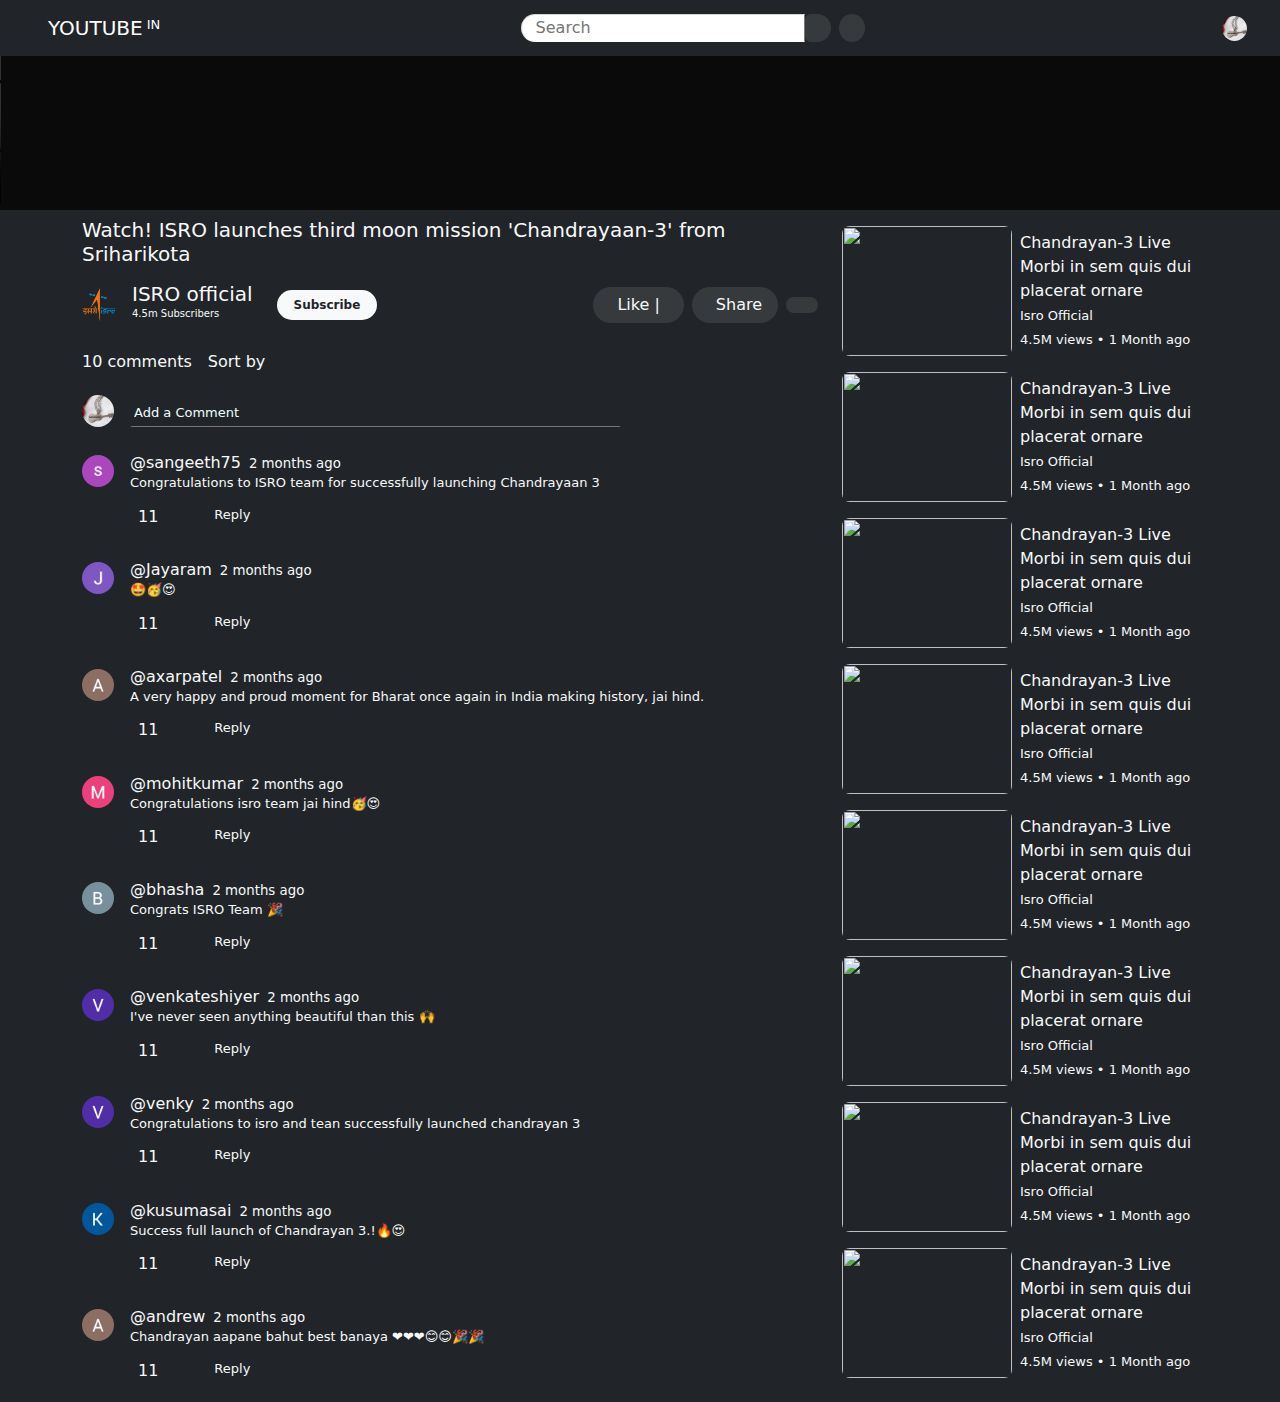
==== Isro-video.html @ ac45d62b "Add files via upload" ====
<!DOCTYPE html>
<html>
    <head>
        <title></title>
        <meta name="author" content="Laxmana Rao">
        <meta name="description" content="">
        <meta name="keywords" content="">
        <meta name="viewport" width="intial-scale-1,width=device-width">
        <meta http-equiv="refresh" content="">

        <!----------------------------- FAVICON --------------------------------->
        <link rel="icon" href=".\logo.png"  type="image/x-icon">        

        <!-------------------------External CSS ---------------------------------->
        <link rel="stylesheet" href=".\youtube_css.css" type="text/css">

        <!------------------------------- JQUERY-JS-CDN -------------------------->
        <script src="https://ajax.googleapis.com/ajax/libs/jquery/3.6.0/jquery.min.js"></script>

        <!----------------------------- Fontawesome-JS-CDN -------------------------->
        <script src="https://kit.fontawesome.com/832f4883ab.js" crossorigin="anonymous"></script>

        <!----------------------------- Typed-JS-CDN ----------------------------->
        <script src="https://cdnjs.cloudflare.com/ajax/libs/typed.js/2.0.11/typed.min.js"></script>

        <!---------------------------- Scroll Reveal-JS-CDN ------------------------->
        <script src="https://unpkg.com/scrollreveal"></script>

        <!--------------------------- BOOTSTRAP-Css-CDN --------------------------->
        <link href="https://cdn.jsdelivr.net/npm/bootstrap@5.1.3/dist/css/bootstrap.min.css" rel="stylesheet">

        <!-- --------------------- BOOTSTRAP-JavaScript-CDN ---------------------------->
        <script src="https://cdn.jsdelivr.net/npm/bootstrap@5.1.3/dist/js/bootstrap.bundle.min.js"></script>

        <!------------------------ BOOTSTRAP-JQuery-CDN -------------------------->
        <script src="https://code.jquery.com/jquery-3.4.1.slim.min.js" integrity="sha384-J6qa4849blE2+poT4WnyKhv5vZF5SrPo0iEjwBvKU7imGFAV0wwj1yYfoRSJoZ+n" crossorigin="anonymous"></script>

    </head>
<body>
    <!---------- Header Section-------------->
    <!---------- Header Section-------------->
    <nav class="navbar navbar-expand-md navbar-light bg-dark fixed-top">
        <div class="container-fluid d-flex justify-content-between ">
            <div class="navbar-brand">
                <a href="#" class="text-white h5 mx-3" data-bs-toggle="offcanvas" id="threebars" data-bs-target="#offcanvas-as-nav"><i class="fa-solid fa-bars"></i></a>
                <a href=".\index.html" class="text-white text-decoration-none h5"><i class="fa-brands fa-youtube text-danger pe-1"></i>YOUTUBE<sup class="h6 ps-1" style="font-size:small;font-weight: 400;">IN</sup></a>
            </div>
            <div class="ms-auto">
                <form class="d-flex">
                    <input type="search" class="col-12 searchinp" id="searchinp" name="searchinp" placeholder="Search">
                    <a href="#" class="btn searchicon" id="searchsubmit"><i class="fa-solid fa-magnifying-glass text-light"></i></a>
                    <button class="btn rounded-circle ms-2" data-bs-toggle="modal" data-bs-target="#assistantmodal" id="assistant"><i class="fa-solid fa-microphone text-light"></i></button>
                </form>
            </div>
            <div class="ms-auto" id="loginprofile">
                <div class="d-flex me-2">
                    <a href="#" class="btn rounded-circle videocall"><i class="fa-solid fa-video text-light"></i></a>
                    <a href="#" class="btn rounded-circle notify"><i class="fa-regular fa-bell text-light"></i></a>
                    <div class="dropstart">
                        <a href="#" class="btn dropdown-toggle" data-bs-toggle="dropdown"><img src=".\user_profile.jpg" alt="user profile" style="height: 25px;width: 25px;" class="rounded-circle"></a>
                      <ul class="dropdown-menu rounded rounded-5 px-3 bg-dark">
                        <li><a class="text-white" href="#">
                            <div class="d-flex align-items-center">
                                <div class="">
                                    <img src=".\user_profile.jpg" alt="user profile" style="height: 30px;width: 30px;" class="rounded-circle">
                                </div>
                                <div class="ms-3">
                                    <h6>Laxmana Rao Arasavilli</h6>
                                    <h6>@laxmanarao_lendi408</h6>
                                    <a href="#" class=""><h6>Manage your Google Account</h6></a>
                                </div>
                            </div>
                        </a></li>
                        <li><a class="dropdown-item text-white" href="#"><i class="me-3 fa-solid fa-user"></i>Your channel</a></li>
                        <li><a class="dropdown-item text-white" href="#"><i class="me-3 fa-brands fa-youtube"></i>Youtube studio</a></li>
                        <li><a class="dropdown-item text-white" href="#"><i class="me-3 fa-solid fa-repeat"></i>Switch account</a></li>
                        <li><a class="dropdown-item text-white" href="#"><i class="me-3 fa-solid fa-arrow-right-from-bracket"></i>Sign out</a></li>
                        <hr class="dropdown-divider text-white">
                        <li><a class="dropdown-item text-white" href="#"><i class="me-3 fa-solid fa-sack-dollar"></i>Purchases and memberships</a></li>
                        <li><a class="dropdown-item text-white" href="#"><i class="me-3 fa-solid fa-database"></i>Your data in youtube</a></li>
                        <hr class="dropdown-divider text-white">
                        <li><a class="dropdown-item text-white" href="#"><i class="me-3 fa-solid fa-moon"></i>Appearance: Device theme</a></li>
                        <li><a class="dropdown-item text-white" href="#"><i class="me-3 fa-solid fa-language"></i>Language: English</a></li>
                        <li><a class="dropdown-item text-white" href="#"><i class="me-3 fa-solid fa-shield-halved"></i>Restricted Mode:Off</a></li>
                        <li><a class="dropdown-item text-white" href="#"><i class="me-3 fa-solid fa-globe"></i>Loaction: India</a></li>
                        <li><a class="dropdown-item text-white" href="#"><i class="me-3 fa-regular fa-keyboard"></i>Keyboard shortcuts</a></li>
                        <hr class="dropdown-divider text-white">
                        <li><a class="dropdown-item text-white" href="#"><i class="me-3 fa-solid fa-gear"></i>Settings</a></li>
                        <hr class="dropdown-divider text-white">
                        <li><a class="dropdown-item text-white" href="#"><i class="me-3 fa-solid fa-question"></i>Help</a></li>
                        <li><a class="dropdown-item text-white" href="#"><i class="me-3 fa-solid fa-comment-dots"></i>Send feedback</a></li>
                      </ul>
                    </div>

                </div>
            </div>
        </div>
    </nav>
    <!-- Modal for search with your voice -->
    <div class="modal fade" id="assistantmodal">
        <div class="modal-dialog  modal-dialog-scrollable">
            <div class="modal-content bg-dark">
                <div class="modal-header">
                    <button type="button" class="bg-light btn-close" data-bs-dismiss="modal" aria-label="Close"></button>
                </div>
                <div class="modal-body text-light my-4">
                    <h4 class="pb-2">Search with your voice</h4>
                    To search by voice, go to your browser settings and allow access to microphone<br>
                </div>
                <div class="d-flex justify-content-center my-4">
                    <button class="btn bg-info rounded-circle"><i class="fa-solid fa-microphone text-light"></i></button>
                </div>
                <div class="modal-footer">
                    <button type="button" class="btn btn-secondary" data-bs-dismiss="modal">Close</button>
                </div>
            </div>
        </div>
    </div>
    <!----------End Header Section-------------->
    <!----------End Header Section-------------->

    <!-------------- Vertical navigation bar-------------->
    <!-------------- Vertical navigation bar-------------->
    <!-------------- OFFCANVAS SIDE NAVBAR --------------->
    <!-------------- OFFCANVAS SIDE NAVBAR --------------->
    <div class="offcanvas offcanvas-start bg-dark" data-bs-scroll="true" id="offcanvas-as-nav">
        <div class="offcanvas-header d-flex">
            <a href="#" class="text-white me-3 h5" data-bs-dismiss="offcanvas" id="offthreebars"><i class="fa-solid fa-bars"></i></a>
            <a href="#" class="text-white text-decoration-none me-auto h5"><i class="fa-brands fa-youtube text-danger pe-1"></i>YOUTUBE<sup class="h6 ps-1" style="font-size:small;font-weight: 400;">IN</sup></a>
        </div>
        <div class="offcanvas-body">
            <div class="offnavincrease" id="offparentsidenav">
                <div class="offnavincrease flex-column" id="offside-navbar">
                    <ul class="nav d-flex flex-column" id="offnav-items">
                        <li class="nav-item me-2 mt-2" style="background-color: rgba(141, 135, 135, 0.217);border-radius: 6px;" title="Home"><a href="#" class="nav-link text-white" id="nav"><i class="me-3 fa-solid fa-house"></i><span>Home</span></a></li>
                        <li class="nav-item me-2" title="Shorts"><a href="#" class="nav-link text-white"><i class="me-3 fa-solid fa-film"></i><span>Shorts</span></a></li>
                        <li class="nav-item me-2" title="Subscription"><a href="#" class="nav-link text-white"><i class="me-3 fa-solid fa-photo-film"></i><span>Subscription</span></a></li>
                        <hr class="text-white">
                        <li class="nav-item me-2" title="Library"><a href="#" class="nav-link text-white"><i class="me-3 fa-solid fa-book"></i><span>Library</span></a></li>
                        <li class="nav-item me-2" title="History"><a href="#" class="nav-link text-white"><i class="me-3 fa-solid fa-clock-rotate-left"></i><span>History</span></a></li>
                        <li class="nav-item me-2" title="Your videos"><a href="#" class="nav-link text-white"><i class="me-3 fa-brands fa-square-youtube"></i><span>Your videos</span></a></li>
                        <li class="nav-item me-2" title="Watch later"><a href="#" class="nav-link text-white"><i class="me-3 fa-regular fa-clock"></i><span>Watch later</span></a></li>
                        <li class="nav-item me-2" title="Liked videos"><a href="#" class="nav-link text-white"><i class="me-3 fa-regular fa-thumbs-up"></i><span>Liked videos</span></a></li>
                        <li class="nav-item me-2" title="Sounds from shorts"><a href="#" class="nav-link text-white"><i class="me-3 fa-solid fa-list-check"></i><span>Sounds from shorts</span></a></li>
                        <hr class="text-white">
                        <li class="nav-item me-2" title="Trending"><a href="#" class="nav-link text-white"><i class="me-3 fa-solid fa-fire"></i><span>Trending</span></a></li>
                        <li class="nav-item me-2" title="Shopping"><a href="#" class="nav-link text-white"><i class="me-3 fa-solid fa-bag-shopping"></i><span>Shopping</span></a></li>
                        <li class="nav-item me-2" title="Music"><a href="#" class="nav-link text-white"><i class="me-3 fa-solid fa-music"></i><span>Music</span></a></li>
                        <li class="nav-item me-2" title="Movies"><a href="#" class="nav-link text-white"><i class="me-3 fa-solid fa-clapperboard"></i><span>Movies</span></a></li>
                        <li class="nav-item me-2" title="Live"><a href="#" class="nav-link text-white"><i class="me-3 fa-solid fa-location-dot"></i><span>Live</span></a></li>
                        <li class="nav-item me-2" title="Gaming"><a href="#" class="nav-link text-white"><i class="me-3 fa-solid fa-gamepad"></i><span>Gaming</span></a></li>
                        <li class="nav-item me-2" title="News"><a href="#" class="nav-link text-white"><i class="me-3 fa-regular fa-newspaper"></i><span>News</span></a></li>
                        <li class="nav-item me-2" title="Sports"><a href="#" class="nav-link text-white"><i class="me-3 fa-solid fa-trophy"></i><span>Sports</span></a></li>
                        <li class="nav-item me-2" title="Learning"><a href="#" class="nav-link text-white"><i class="me-3 fa-regular fa-lightbulb"></i><span>Learning</span></a></li>
                        <li class="nav-item me-2" title="Fashion and Beauty"><a href="#" class="nav-link text-white"><i class="me-3 fa-solid fa-flask"></i><span>Fashion & Beauty</span></a></li>
                        <hr class="text-white">
                        <li class="nav-item me-2" title="Youtube premium"><a href="#" class="nav-link text-white"><i class="me-3 fa-brands fa-youtube text-danger"></i><span>Youtube premium</span></a></li>
                        <li class="nav-item me-2" title="Youtube studio"><a href="#" class="nav-link text-white"><i class="me-3 fa-solid fa-music text-danger"></i><span>Youtube studio</span></a></li>
                        <li class="nav-item me-2" title="Youtube Music"><a href="#" class="nav-link text-white"><i class="me-3 fa-regular fa-circle-play text-danger"></i><span>Youtube Music</span></a></li>
                        <li class="nav-item me-2" title="Youtube Kids"><a href="#" class="nav-link text-white"><i class="me-3 fa-brands fa-square-youtube text-danger"></i><span>Youtube Kids</span></a></li>
                        <hr class="text-white">
                        <li class="nav-item me-2" title="Settings"><a href="#" class="nav-link text-white"><i class="me-3 fa-solid fa-gear"></i><span>Settings</span></a></li>
                        <li class="nav-item me-2" title="Report History"><a href="#" class="nav-link text-white"><i class="me-3 fa-regular fa-flag"></i><span>Report history</span></a></li>
                        <li class="nav-item me-2" title="Help"><a href="#" class="nav-link text-white"><i class="me-3 fa-solid fa-question"></i><span>Help</span></a></li>
                        <li class="nav-item me-2" title="Send feedback"><a href="#" class="nav-link text-white"><i class="me-3 fa-solid fa-comment-dots"></i><span>send feedback</span></a></li>
                    </ul>
                </div>
            </div>
        </div>
    </div>
    <!--------------End Vertical navigation bar-------------->
    <!--------------End Vertical navigation bar-------------->

    <section class="" style="margin-top: 53px;">
        <div class="container-fluid mt-5">
            <div class="d-flex justify-content-center align-items-center mt-5">
                <div>
                    <video controls id="videosrc" autoplay>
                        <source src=".\ISRO-Chandrayaan-3.mp4" type="video/mp4">
                    </video>
                </div>
            </div>
        </div>
    </section>
    <div class="container-fluid bg-dark">
        <div class="container">
            <div class="row">
                <!--------- Comment section ---------->
                <!--------- Comment section ---------->
                <div class="col-xl-8 col-lg-6">
                    <h5 class="text-light pt-2">Watch! ISRO launches third moon mission 'Chandrayaan-3' from Sriharikota</h5>

                    <div class="d-flex align-items-center flex-wrap mt-3">
                        <div class="d-flex align-items-center">
                            <div class="" title="Profile">
                                <img src=".\isro-logo.png" alt="user profile" style="height: 34px;width: 34px;cursor: pointer;" class="rounded-circle">
                            </div>
                            <div class="ms-3">
                                <a href="#" class="text-light text-decoration-none h5" title="Mumbai Indians">ISRO official</a>
                                <h6 class="text-light" style="font-size: x-small;">4.5m Subscribers</h6>
                            </div>
                        </div>
                        <div class="ms-4">
                            <button type="button" class="btn bg-light badge rounded-pill py-2 px-3"><a href="#" class="text-dark text-decoration-none">Subscribe</a></button>
                        </div>
                        <div class="d-flex rounded rounded-pill ms-auto px-3 pt-2 ms-5" id="like-dislike-bg">
                            <a href="#" class="text-decoration-none pe-2" title="I like this"><h6 class=" text-light"><i class="fa-regular fa-thumbs-up pe-2"></i>Like |</h6></a>
                            <a href="#" class="text-decoration-none" title="I dislike this"><h6 class=" text-light"><i class="fa-regular fa-thumbs-down"></i></h6></a>
                        </div>
                        <div class="ms-2 rounded rounded-pill px-3 pt-2" id="share-bg" title="Share">
                            <a href="#" class="text-decoration-none"><h6 class=" text-light"><i class="fa-regular fa-share-from-square me-2"></i>Share</h6></a>
                        </div>
                        <div class="ms-2 rounded rounded-pill px-3 pt-2" id="ellipsis-bg">
                            <a href="#" class="text-decoration-none"><h6 class=" text-light"><i class="fa-solid fa-ellipsis"></i></h6></a>
                        </div>
                    </div>

                    <!----------------- comments ---------------------->
                    <!----------------- comments ---------------------->
                    <div class="d-flex mt-4">
                        <h5 class="text-light" style="font-size: medium;">10 comments</h5>
                        <h5 class="text-light ms-3" style="font-size: medium;cursor: pointer;"><i class="fa-solid fa-arrow-down-wide-short"></i>Sort by</h5>
                    </div>
                    <div class="d-flex mt-3">
                        <img src=".\user_profile.jpg" alt="user profile" style="height: 32px;width: 32px;" class="rounded-circle me-3">
                        <input type="text" class="comment-inp bg-dark col-xl-8 col-lg-7" placeholder="Add a Comment">
                    </div>
                    <div class="d-flex mt-4">
                        <div class="pt-1" title="Profile">
                            <img src=".\logo-s.jpg" alt="user profile" style="height: 32px;width: 32px;" class="rounded-circle">
                        </div>
                        <div class="ms-3">
                            <a href="#" class="text-light text-decoration-none h6">@sangeeth75</a><span class="text-light ps-2" style="font-size: smaller;">2 months ago</span>
                            <h6 class="text-light" style="font-size: small;">Congratulations to ISRO team for successfully launching Chandrayaan 3</h6>
                            <div class="d-flex align-self-end">
                                <a href="#" class="text-decoration-none pe-3 pt-2"><h6 class=" text-light"><i class="fa-regular fa-thumbs-up pe-2"></i>11 </h6></a>
                                <a href="#" class="text-decoration-none pt-2"><h6 class=" text-light"><i class="fa-regular fa-thumbs-down"></i></h6></a>
                                <a href="#" class="text-decoration-none rounded rounded-pill ms-4 reply-bg"><h6 class="text-light px-3 pt-2 " style="font-size: small;">Reply</h6></a>
                            </div>
                        </div>
                    </div>
                    <div class="d-flex mt-4">
                        <div class="pt-1" title="Profile">
                            <img src=".\logo-j.jpg" alt="user profile" style="height: 32px;width: 32px;" class="rounded-circle">
                        </div>
                        <div class="ms-3">
                            <a href="#" class="text-light text-decoration-none h6">@Jayaram</a><span class="text-light ps-2" style="font-size: smaller;">2 months ago</span>
                            <h6 class="text-light" style="font-size: small;">🤩🥳😍</h6>
                            <div class="d-flex align-self-end">
                                <a href="#" class="text-decoration-none pe-3 pt-2"><h6 class=" text-light"><i class="fa-regular fa-thumbs-up pe-2"></i>11 </h6></a>
                                <a href="#" class="text-decoration-none pt-2"><h6 class=" text-light"><i class="fa-regular fa-thumbs-down"></i></h6></a>
                                <a href="#" class="text-decoration-none rounded rounded-pill ms-4 reply-bg"><h6 class="text-light px-3 pt-2 " style="font-size: small;">Reply</h6></a>
                            </div>
                        </div>
                    </div>
                    <div class="d-flex mt-4">
                        <div class="pt-1" title="Profile">
                            <img src=".\logo-a.jpg" alt="user profile" style="height: 32px;width: 32px;" class="rounded-circle">
                        </div>
                        <div class="ms-3">
                            <a href="#" class="text-light text-decoration-none h6">@axarpatel</a><span class="text-light ps-2" style="font-size: smaller;">2 months ago</span>
                            <h6 class="text-light" style="font-size: small;">A very happy and proud moment for Bharat once again in  India making history, jai hind.</h6>
                            <div class="d-flex align-self-end">
                                <a href="#" class="text-decoration-none pe-3 pt-2"><h6 class=" text-light"><i class="fa-regular fa-thumbs-up pe-2"></i>11 </h6></a>
                                <a href="#" class="text-decoration-none pt-2"><h6 class=" text-light"><i class="fa-regular fa-thumbs-down"></i></h6></a>
                                <a href="#" class="text-decoration-none rounded rounded-pill ms-4 reply-bg"><h6 class="text-light px-3 pt-2 " style="font-size: small;">Reply</h6></a>
                            </div>
                        </div>
                    </div>
                    <div class="d-flex mt-4">
                        <div class="pt-1" title="Profile">
                            <img src=".\logo-m.jpg" alt="user profile" style="height: 32px;width: 32px;" class="rounded-circle">
                        </div>
                        <div class="ms-3">
                            <a href="#" class="text-light text-decoration-none h6">@mohitkumar</a><span class="text-light ps-2" style="font-size: smaller;">2 months ago</span>
                            <h6 class="text-light" style="font-size: small;"> Congratulations isro team jai hind🥳😍</h6>
                            <div class="d-flex align-self-end">
                                <a href="#" class="text-decoration-none pe-3 pt-2"><h6 class=" text-light"><i class="fa-regular fa-thumbs-up pe-2"></i>11 </h6></a>
                                <a href="#" class="text-decoration-none pt-2"><h6 class=" text-light"><i class="fa-regular fa-thumbs-down"></i></h6></a>
                                <a href="#" class="text-decoration-none rounded rounded-pill ms-4 reply-bg"><h6 class="text-light px-3 pt-2 " style="font-size: small;">Reply</h6></a>
                            </div>
                        </div>
                    </div>
                    <div class="d-flex mt-4">
                        <div class="pt-1" title="Profile">
                            <img src=".\logo-b.jpg" alt="user profile" style="height: 32px;width: 32px;" class="rounded-circle">
                        </div>
                        <div class="ms-3">
                            <a href="#" class="text-light text-decoration-none h6">@bhasha</a><span class="text-light ps-2" style="font-size: smaller;">2 months ago</span>
                            <h6 class="text-light" style="font-size: small;">Congrats ISRO Team 🎉</h6>
                            <div class="d-flex align-self-end">
                                <a href="#" class="text-decoration-none pe-3 pt-2"><h6 class=" text-light"><i class="fa-regular fa-thumbs-up pe-2"></i>11 </h6></a>
                                <a href="#" class="text-decoration-none pt-2"><h6 class=" text-light"><i class="fa-regular fa-thumbs-down"></i></h6></a>
                                <a href="#" class="text-decoration-none rounded rounded-pill ms-4 reply-bg"><h6 class="text-light px-3 pt-2 " style="font-size: small;">Reply</h6></a>
                            </div>
                        </div>
                    </div>
                    <div class="d-flex mt-4">
                        <div class="pt-1" title="Profile">
                            <img src=".\logo-v.jpg" alt="user profile" style="height: 32px;width: 32px;" class="rounded-circle">
                        </div>
                        <div class="ms-3">
                            <a href="#" class="text-light text-decoration-none h6">@venkateshiyer</a><span class="text-light ps-2" style="font-size: smaller;">2 months ago</span>
                            <h6 class="text-light" style="font-size: small;">I've never seen anything beautiful than this 🙌</h6>
                            <div class="d-flex align-self-end">
                                <a href="#" class="text-decoration-none pe-3 pt-2"><h6 class=" text-light"><i class="fa-regular fa-thumbs-up pe-2"></i>11 </h6></a>
                                <a href="#" class="text-decoration-none pt-2"><h6 class=" text-light"><i class="fa-regular fa-thumbs-down"></i></h6></a>
                                <a href="#" class="text-decoration-none rounded rounded-pill ms-4 reply-bg"><h6 class="text-light px-3 pt-2 " style="font-size: small;">Reply</h6></a>
                            </div>
                        </div>
                    </div>
                    <div class="d-flex mt-4">
                        <div class="pt-1" title="Profile">
                            <img src=".\logo-v.jpg" alt="user profile" style="height: 32px;width: 32px;" class="rounded-circle">
                        </div>
                        <div class="ms-3">
                            <a href="#" class="text-light text-decoration-none h6">@venky</a><span class="text-light ps-2" style="font-size: smaller;">2 months ago</span>
                            <h6 class="text-light" style="font-size: small;">Congratulations to  isro and tean successfully launched chandrayan 3</h6>
                            <div class="d-flex align-self-end">
                                <a href="#" class="text-decoration-none pe-3 pt-2"><h6 class=" text-light"><i class="fa-regular fa-thumbs-up pe-2"></i>11 </h6></a>
                                <a href="#" class="text-decoration-none pt-2"><h6 class=" text-light"><i class="fa-regular fa-thumbs-down"></i></h6></a>
                                <a href="#" class="text-decoration-none rounded rounded-pill ms-4 reply-bg"><h6 class="text-light px-3 pt-2 " style="font-size: small;">Reply</h6></a>
                            </div>
                        </div>
                    </div>
                    <div class="d-flex mt-4">
                        <div class="pt-1" title="Profile">
                            <img src=".\logo-k.jpg" alt="user profile" style="height: 32px;width: 32px;" class="rounded-circle">
                        </div>
                        <div class="ms-3">
                            <a href="#" class="text-light text-decoration-none h6">@kusumasai</a><span class="text-light ps-2" style="font-size: smaller;">2 months ago</span>
                            <h6 class="text-light" style="font-size: small;">Success full launch of Chandrayan 3.!🔥😍</h6>
                            <div class="d-flex align-self-end">
                                <a href="#" class="text-decoration-none pe-3 pt-2"><h6 class=" text-light"><i class="fa-regular fa-thumbs-up pe-2"></i>11 </h6></a>
                                <a href="#" class="text-decoration-none pt-2"><h6 class=" text-light"><i class="fa-regular fa-thumbs-down"></i></h6></a>
                                <a href="#" class="text-decoration-none rounded rounded-pill ms-4 reply-bg"><h6 class="text-light px-3 pt-2 " style="font-size: small;">Reply</h6></a>
                            </div>
                        </div>
                    </div>
                    <div class="d-flex mt-4">
                        <div class="pt-1" title="Profile">
                            <img src=".\logo-a.jpg" alt="user profile" style="height: 32px;width: 32px;" class="rounded-circle">
                        </div>
                        <div class="ms-3">
                            <a href="#" class="text-light text-decoration-none h6">@andrew</a><span class="text-light ps-2" style="font-size: smaller;">2 months ago</span>
                            <h6 class="text-light" style="font-size: small;">Chandrayan aapane bahut best banaya ❤❤❤😊😊🎉🎉</h6>
                            <div class="d-flex align-self-end">
                                <a href="#" class="text-decoration-none pe-3 pt-2"><h6 class=" text-light"><i class="fa-regular fa-thumbs-up pe-2"></i>11 </h6></a>
                                <a href="#" class="text-decoration-none pt-2"><h6 class=" text-light"><i class="fa-regular fa-thumbs-down"></i></h6></a>
                                <a href="#" class="text-decoration-none rounded rounded-pill ms-4 reply-bg"><h6 class="text-light px-3 pt-2 " style="font-size: small;">Reply</h6></a>
                            </div>
                        </div>
                    </div>
                </div>

                <!--------- Suggest videos section ---------->
                <!--------- Suggest videos section ---------->
                <div class="d-flex flex-column col-xl-4 col-lg-6 mt-3 mb-2">
                    <div class="d-flex align-items-center mb-3" style="cursor: pointer;">
                        <div>
                            <img onclick="location.href='.\\video.html'" style="width: 170px;height: 130px;" class="rounded rounded-3" src="https://encrypted-tbn0.gstatic.com/images?q=tbn:ANd9GcTbRPMHPV7eTCdSWrKFWVbEmsaG34xZ_ixqvg&usqp=CAU" alt="">
                        </div>
                        <div class="ms-2">
                            <div class="d-flex justify-content-between">
                                <span class="card-title text-light">Chandrayan-3 Live </span>
                                <div class="dropdown">
                                    <span data-bs-toggle="dropdown" id="ellipsis-card"><i class="text-light fa-solid fa-ellipsis-vertical"></i></span>
                                    <ul class="dropdown-menu bg-dark rounded rounded-5 bg-dark">
                                        <li><a class="dropdown-item text-light text-light" href="#"><i class="me-3 fa-solid fa-cart-plus"></i>Add to queue</a></li>
                                        <li><a class="dropdown-item text-light text-light" href="#"><i class="me-3 fa-regular fa-clock"></i>Save to watch later</a></li>
                                        <li><a class="dropdown-item text-light text-light" href="#"><i class="me-3 fa-regular fa-square-plus"></i>Save to playlist</a></li>
                                        <li><a class="dropdown-item text-light text-light" href="#"><i class="me-3 fa-solid fa-file-arrow-down"></i> Download</a></li>
                                        <li><a class="dropdown-item text-light text-light" href="#"><i class="me-3 fa-regular fa-share-from-square"></i>Share</a></li>
                                        <hr class="dropdown-divider text-light"></hr>
                                        <li><a class="dropdown-item text-light text-light" href="#"><i class="me-3 fa-regular fa-circle-xmark"></i>Not interested</a></li>
                                        <li><a class="dropdown-item text-light text-light" href="#"><i class="me-3 fa-regular fa-square-minus"></i>Don't recommend channel</a></li>
                                        <li><a class="dropdown-item text-light text-light" href="#"><i class="me-3 fa-regular fa-flag"></i>Report</a></li>
                                    </ul>
                                </div>
                            </div>
                            <p onclick="location.href='.\\video.html'" class="card-text text-light">Morbi in sem quis dui placerat ornare<br><span class="" >Isro Official<br>4.5M views &#8226; 1 Month ago</span></p>             
                        </div>
                    </div>
                    <div class="d-flex align-items-center mb-3" style="cursor: pointer;">
                        <div>
                            <img style="width: 170px;height: 130px;" class="rounded rounded-3" src="https://d1csarkz8obe9u.cloudfront.net/posterpreviews/photography-youtube-channel-cover-design-temp-template-2914ad98592c3727c664d38e4a96be18_screen.jpg?ts=1592649472" alt="">
                        </div>
                        <div class="ms-2">
                            <div class="d-flex justify-content-between">
                                <span class="card-title text-light">Chandrayan-3 Live </span>
                                <div class="dropdown">
                                    <span data-bs-toggle="dropdown" id="ellipsis-card"><i class="text-light fa-solid fa-ellipsis-vertical"></i></span>
                                    <ul class="dropdown-menu bg-dark rounded rounded-5 bg-dark">
                                        <li><a class="dropdown-item text-light text-light" href="#"><i class="me-3 fa-solid fa-cart-plus"></i>Add to queue</a></li>
                                        <li><a class="dropdown-item text-light text-light" href="#"><i class="me-3 fa-regular fa-clock"></i>Save to watch later</a></li>
                                        <li><a class="dropdown-item text-light text-light" href="#"><i class="me-3 fa-regular fa-square-plus"></i>Save to playlist</a></li>
                                        <li><a class="dropdown-item text-light text-light" href="#"><i class="me-3 fa-solid fa-file-arrow-down"></i> Download</a></li>
                                        <li><a class="dropdown-item text-light text-light" href="#"><i class="me-3 fa-regular fa-share-from-square"></i>Share</a></li>
                                        <hr class="dropdown-divider text-light"></hr>
                                        <li><a class="dropdown-item text-light text-light" href="#"><i class="me-3 fa-regular fa-circle-xmark"></i>Not interested</a></li>
                                        <li><a class="dropdown-item text-light text-light" href="#"><i class="me-3 fa-regular fa-square-minus"></i>Don't recommend channel</a></li>
                                        <li><a class="dropdown-item text-light text-light" href="#"><i class="me-3 fa-regular fa-flag"></i>Report</a></li>
                                    </ul>
                                </div>
                            </div>
                            <p class="card-text text-light">Morbi in sem quis dui placerat ornare<br><span class="" >Isro Official<br>4.5M views &#8226; 1 Month ago</span></p>             
                        </div>
                    </div>
                    <div class="d-flex align-items-center mb-3" style="cursor: pointer;">
                        <div>
                            <img style="width: 170px;height: 130px;" class="rounded rounded-3" src="https://i.ytimg.com/vi/BWUIhEGpf44/hqdefault.jpg?sqp=-oaymwEjCNACELwBSFryq4qpAxUIARUAAAAAGAElAADIQj0AgKJDeAE=&rs=AOn4CLDhLmPNhL8acM1Pn7W6b3l7DJq2Hg" alt="">
                        </div>
                        <div class="ms-2">
                            <div class="d-flex justify-content-between">
                                <span class="card-title text-light">Chandrayan-3 Live </span>
                                <div class="dropdown">
                                    <span data-bs-toggle="dropdown" id="ellipsis-card"><i class="text-light fa-solid fa-ellipsis-vertical"></i></span>
                                    <ul class="dropdown-menu bg-dark rounded rounded-5 bg-dark">
                                        <li><a class="dropdown-item text-light text-light" href="#"><i class="me-3 fa-solid fa-cart-plus"></i>Add to queue</a></li>
                                        <li><a class="dropdown-item text-light text-light" href="#"><i class="me-3 fa-regular fa-clock"></i>Save to watch later</a></li>
                                        <li><a class="dropdown-item text-light text-light" href="#"><i class="me-3 fa-regular fa-square-plus"></i>Save to playlist</a></li>
                                        <li><a class="dropdown-item text-light text-light" href="#"><i class="me-3 fa-solid fa-file-arrow-down"></i> Download</a></li>
                                        <li><a class="dropdown-item text-light text-light" href="#"><i class="me-3 fa-regular fa-share-from-square"></i>Share</a></li>
                                        <hr class="dropdown-divider text-light"></hr>
                                        <li><a class="dropdown-item text-light text-light" href="#"><i class="me-3 fa-regular fa-circle-xmark"></i>Not interested</a></li>
                                        <li><a class="dropdown-item text-light text-light" href="#"><i class="me-3 fa-regular fa-square-minus"></i>Don't recommend channel</a></li>
                                        <li><a class="dropdown-item text-light text-light" href="#"><i class="me-3 fa-regular fa-flag"></i>Report</a></li>
                                    </ul>
                                </div>
                            </div>
                            <p class="card-text text-light">Morbi in sem quis dui placerat ornare<br><span class="" >Isro Official<br>4.5M views &#8226; 1 Month ago</span></p>             
                        </div>
                    </div>
                    <div class="d-flex align-items-center mb-3" style="cursor: pointer;">
                        <div>
                            <img style="width: 170px;height: 130px;" class="rounded rounded-3" src="https://encrypted-tbn0.gstatic.com/images?q=tbn:ANd9GcQRRg8wkMi_jgAv2Z7AtLmM3e-nCCCNJltvKA&usqp=CAU" alt="">
                        </div>
                        <div class="ms-2">
                            <div class="d-flex justify-content-between">
                                <span class="card-title text-light">Chandrayan-3 Live </span>
                                <div class="dropdown">
                                    <span data-bs-toggle="dropdown" id="ellipsis-card"><i class="text-light fa-solid fa-ellipsis-vertical"></i></span>
                                    <ul class="dropdown-menu bg-dark rounded rounded-5 bg-dark">
                                        <li><a class="dropdown-item text-light text-light" href="#"><i class="me-3 fa-solid fa-cart-plus"></i>Add to queue</a></li>
                                        <li><a class="dropdown-item text-light text-light" href="#"><i class="me-3 fa-regular fa-clock"></i>Save to watch later</a></li>
                                        <li><a class="dropdown-item text-light text-light" href="#"><i class="me-3 fa-regular fa-square-plus"></i>Save to playlist</a></li>
                                        <li><a class="dropdown-item text-light text-light" href="#"><i class="me-3 fa-solid fa-file-arrow-down"></i> Download</a></li>
                                        <li><a class="dropdown-item text-light text-light" href="#"><i class="me-3 fa-regular fa-share-from-square"></i>Share</a></li>
                                        <hr class="dropdown-divider text-light"></hr>
                                        <li><a class="dropdown-item text-light text-light" href="#"><i class="me-3 fa-regular fa-circle-xmark"></i>Not interested</a></li>
                                        <li><a class="dropdown-item text-light text-light" href="#"><i class="me-3 fa-regular fa-square-minus"></i>Don't recommend channel</a></li>
                                        <li><a class="dropdown-item text-light text-light" href="#"><i class="me-3 fa-regular fa-flag"></i>Report</a></li>
                                    </ul>
                                </div>
                            </div>
                            <p class="card-text text-light">Morbi in sem quis dui placerat ornare<br><span class="" >Isro Official<br>4.5M views &#8226; 1 Month ago</span></p>             
                        </div>
                    </div>
                    <div class="d-flex align-items-center mb-3" style="cursor: pointer;">
                        <div>
                            <img style="width: 170px;height: 130px;" class="rounded rounded-3" src="https://marketplace.canva.com/EAFESwPxCGs/1/0/1600w/canva-gray-and-white-minimalist-simple-traveler-channel-youtube-channel-art-2PsEEpU9T5Q.jpg" alt="">
                        </div>
                        <div class="ms-2">
                            <div class="d-flex justify-content-between">
                                <span class="card-title text-light">Chandrayan-3 Live </span>
                                <div class="dropdown">
                                    <span data-bs-toggle="dropdown" id="ellipsis-card"><i class="text-light fa-solid fa-ellipsis-vertical"></i></span>
                                    <ul class="dropdown-menu bg-dark rounded rounded-5 bg-dark">
                                        <li><a class="dropdown-item text-light text-light" href="#"><i class="me-3 fa-solid fa-cart-plus"></i>Add to queue</a></li>
                                        <li><a class="dropdown-item text-light text-light" href="#"><i class="me-3 fa-regular fa-clock"></i>Save to watch later</a></li>
                                        <li><a class="dropdown-item text-light text-light" href="#"><i class="me-3 fa-regular fa-square-plus"></i>Save to playlist</a></li>
                                        <li><a class="dropdown-item text-light text-light" href="#"><i class="me-3 fa-solid fa-file-arrow-down"></i> Download</a></li>
                                        <li><a class="dropdown-item text-light text-light" href="#"><i class="me-3 fa-regular fa-share-from-square"></i>Share</a></li>
                                        <hr class="dropdown-divider text-light"></hr>
                                        <li><a class="dropdown-item text-light text-light" href="#"><i class="me-3 fa-regular fa-circle-xmark"></i>Not interested</a></li>
                                        <li><a class="dropdown-item text-light text-light" href="#"><i class="me-3 fa-regular fa-square-minus"></i>Don't recommend channel</a></li>
                                        <li><a class="dropdown-item text-light text-light" href="#"><i class="me-3 fa-regular fa-flag"></i>Report</a></li>
                                    </ul>
                                </div>
                            </div>
                            <p class="card-text text-light">Morbi in sem quis dui placerat ornare<br><span class="" >Isro Official<br>4.5M views &#8226; 1 Month ago</span></p>             
                        </div>
                    </div>
                    <div class="d-flex align-items-center mb-3" style="cursor: pointer;">
                        <div>
                            <img style="width: 170px;height: 130px;" class="rounded rounded-3" src="https://encrypted-tbn0.gstatic.com/images?q=tbn:ANd9GcQbNosVp44GS98As6OsnZEw-KB54GNJoqYKAQ&usqp=CAU" alt="">
                        </div>
                        <div class="ms-2">
                            <div class="d-flex justify-content-between">
                                <span class="card-title text-light">Chandrayan-3 Live </span>
                                <div class="dropdown">
                                    <span data-bs-toggle="dropdown" id="ellipsis-card"><i class="text-light fa-solid fa-ellipsis-vertical"></i></span>
                                    <ul class="dropdown-menu bg-dark rounded rounded-5 bg-dark">
                                        <li><a class="dropdown-item text-light text-light" href="#"><i class="me-3 fa-solid fa-cart-plus"></i>Add to queue</a></li>
                                        <li><a class="dropdown-item text-light text-light" href="#"><i class="me-3 fa-regular fa-clock"></i>Save to watch later</a></li>
                                        <li><a class="dropdown-item text-light text-light" href="#"><i class="me-3 fa-regular fa-square-plus"></i>Save to playlist</a></li>
                                        <li><a class="dropdown-item text-light text-light" href="#"><i class="me-3 fa-solid fa-file-arrow-down"></i> Download</a></li>
                                        <li><a class="dropdown-item text-light text-light" href="#"><i class="me-3 fa-regular fa-share-from-square"></i>Share</a></li>
                                        <hr class="dropdown-divider text-light"></hr>
                                        <li><a class="dropdown-item text-light text-light" href="#"><i class="me-3 fa-regular fa-circle-xmark"></i>Not interested</a></li>
                                        <li><a class="dropdown-item text-light text-light" href="#"><i class="me-3 fa-regular fa-square-minus"></i>Don't recommend channel</a></li>
                                        <li><a class="dropdown-item text-light text-light" href="#"><i class="me-3 fa-regular fa-flag"></i>Report</a></li>
                                    </ul>
                                </div>
                            </div>
                            <p class="card-text text-light">Morbi in sem quis dui placerat ornare<br><span class="" >Isro Official<br>4.5M views &#8226; 1 Month ago</span></p>             
                        </div>
                    </div>
                    <div class="d-flex align-items-center mb-3" style="cursor: pointer;">
                        <div>
                            <img style="width: 170px;height: 130px;" class="rounded rounded-3" src="https://i.ytimg.com/vi/EAR7De6Goz4/maxresdefault.jpg" alt="">
                        </div>
                        <div class="ms-2">
                            <div class="d-flex justify-content-between">
                                <span class="card-title text-light">Chandrayan-3 Live </span>
                                <div class="dropdown">
                                    <span data-bs-toggle="dropdown" id="ellipsis-card"><i class="text-light fa-solid fa-ellipsis-vertical"></i></span>
                                    <ul class="dropdown-menu bg-dark rounded rounded-5 bg-dark">
                                        <li><a class="dropdown-item text-light text-light" href="#"><i class="me-3 fa-solid fa-cart-plus"></i>Add to queue</a></li>
                                        <li><a class="dropdown-item text-light text-light" href="#"><i class="me-3 fa-regular fa-clock"></i>Save to watch later</a></li>
                                        <li><a class="dropdown-item text-light text-light" href="#"><i class="me-3 fa-regular fa-square-plus"></i>Save to playlist</a></li>
                                        <li><a class="dropdown-item text-light text-light" href="#"><i class="me-3 fa-solid fa-file-arrow-down"></i> Download</a></li>
                                        <li><a class="dropdown-item text-light text-light" href="#"><i class="me-3 fa-regular fa-share-from-square"></i>Share</a></li>
                                        <hr class="dropdown-divider text-light"></hr>
                                        <li><a class="dropdown-item text-light text-light" href="#"><i class="me-3 fa-regular fa-circle-xmark"></i>Not interested</a></li>
                                        <li><a class="dropdown-item text-light text-light" href="#"><i class="me-3 fa-regular fa-square-minus"></i>Don't recommend channel</a></li>
                                        <li><a class="dropdown-item text-light text-light" href="#"><i class="me-3 fa-regular fa-flag"></i>Report</a></li>
                                    </ul>
                                </div>
                            </div>
                            <p class="card-text text-light">Morbi in sem quis dui placerat ornare<br><span class="" >Isro Official<br>4.5M views &#8226; 1 Month ago</span></p>             
                        </div>
                    </div>
                    <div class="d-flex align-items-center mb-3 mb-3" style="cursor: pointer;">
                        <div>
                            <img style="width: 170px;height: 130px;" class="rounded rounded-3" src="https://encrypted-tbn0.gstatic.com/images?q=tbn:ANd9GcS1wvO_wO0vxvmlejoKTJ0nTxSyGLclkPOSFQ&usqp=CAU" alt="">
                        </div>
                        <div class="ms-2">
                            <div class="d-flex justify-content-between">
                                <span class="card-title text-light">Chandrayan-3 Live </span>
                                <div class="dropdown">
                                    <span data-bs-toggle="dropdown" id="ellipsis-card"><i class="text-light fa-solid fa-ellipsis-vertical"></i></span>
                                    <ul class="dropdown-menu bg-dark rounded rounded-5 bg-dark">
                                        <li><a class="dropdown-item text-light text-light" href="#"><i class="me-3 fa-solid fa-cart-plus"></i>Add to queue</a></li>
                                        <li><a class="dropdown-item text-light text-light" href="#"><i class="me-3 fa-regular fa-clock"></i>Save to watch later</a></li>
                                        <li><a class="dropdown-item text-light text-light" href="#"><i class="me-3 fa-regular fa-square-plus"></i>Save to playlist</a></li>
                                        <li><a class="dropdown-item text-light text-light" href="#"><i class="me-3 fa-solid fa-file-arrow-down"></i> Download</a></li>
                                        <li><a class="dropdown-item text-light text-light" href="#"><i class="me-3 fa-regular fa-share-from-square"></i>Share</a></li>
                                        <hr class="dropdown-divider text-light"></hr>
                                        <li><a class="dropdown-item text-light text-light" href="#"><i class="me-3 fa-regular fa-circle-xmark"></i>Not interested</a></li>
                                        <li><a class="dropdown-item text-light text-light" href="#"><i class="me-3 fa-regular fa-square-minus"></i>Don't recommend channel</a></li>
                                        <li><a class="dropdown-item text-light text-light" href="#"><i class="me-3 fa-regular fa-flag"></i>Report</a></li>
                                    </ul>
                                </div>
                            </div>
                            <p class="card-text text-light">Morbi in sem quis dui placerat ornare<br><span class="" >Isro Official<br>4.5M views &#8226; 1 Month ago</span></p>             
                        </div>
                    </div>
                </div>
            </div>
        </div>
    </div>
    
    <!-------------------------External JS ---------------------------------->
    <script src="js_youtube.js"></script>
</body>
</html>
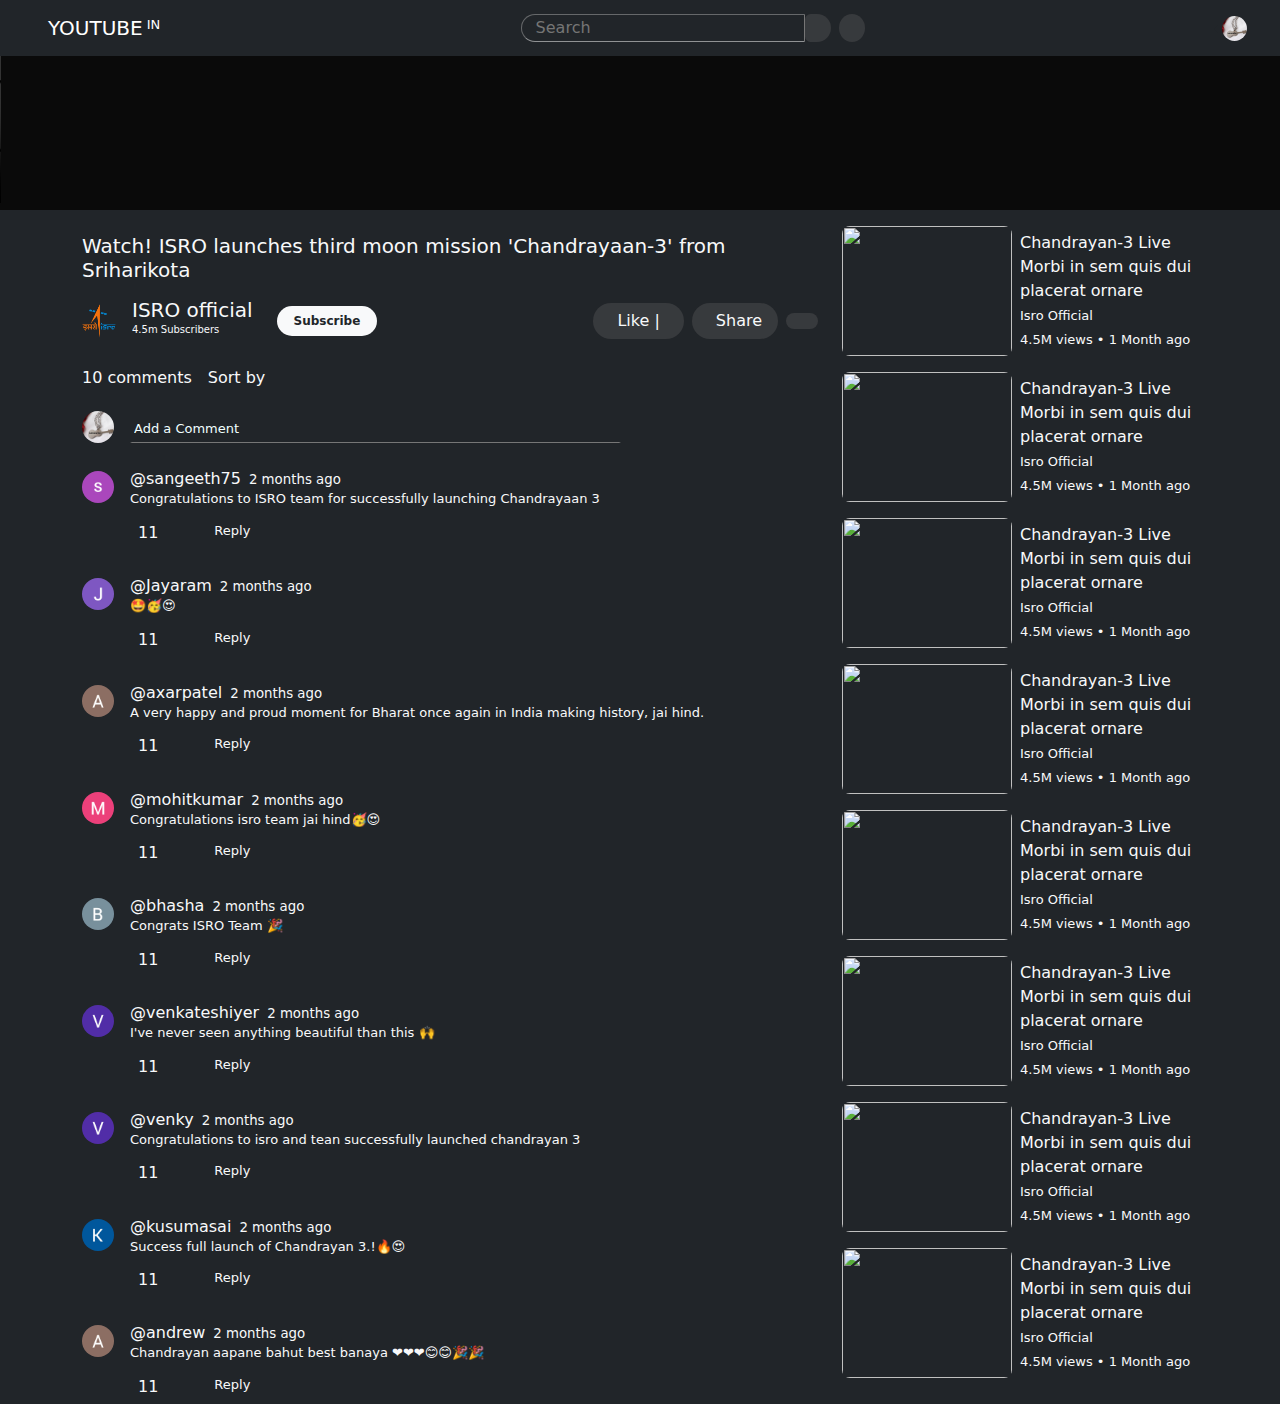
==== commit 1a42367a: "Update Isro-video.html" ====
--- a/Isro-video.html
+++ b/Isro-video.html
@@ -46,11 +46,11 @@
                 <a href=".\index.html" class="text-white text-decoration-none h5"><i class="fa-brands fa-youtube text-danger pe-1"></i>YOUTUBE<sup class="h6 ps-1" style="font-size:small;font-weight: 400;">IN</sup></a>
             </div>
             <div class="ms-auto">
-                <form class="d-flex">
-                    <input type="search" class="col-12 searchinp" id="searchinp" name="searchinp" placeholder="Search">
+                <div class="d-flex">
+                    <input type="search" class="col-12 bg-dark searchinp" id="searchinp" name="searchinp" placeholder="Search">
                     <a href="#" class="btn searchicon" id="searchsubmit"><i class="fa-solid fa-magnifying-glass text-light"></i></a>
                     <button class="btn rounded-circle ms-2" data-bs-toggle="modal" data-bs-target="#assistantmodal" id="assistant"><i class="fa-solid fa-microphone text-light"></i></button>
-                </form>
+                </div>
             </div>
             <div class="ms-auto" id="loginprofile">
                 <div class="d-flex me-2">
@@ -188,7 +188,7 @@
                 <!--------- Comment section ---------->
                 <!--------- Comment section ---------->
                 <div class="col-xl-8 col-lg-6">
-                    <h5 class="text-light pt-2">Watch! ISRO launches third moon mission 'Chandrayaan-3' from Sriharikota</h5>
+                    <h5 class="text-light pt-4">Watch! ISRO launches third moon mission 'Chandrayaan-3' from Sriharikota</h5>
 
                     <div class="d-flex align-items-center flex-wrap mt-3">
                         <div class="d-flex align-items-center">
@@ -383,6 +383,31 @@
                     </div>
                     <div class="d-flex align-items-center mb-3" style="cursor: pointer;">
                         <div>
+                            <img onclick="location.href='.\\football.html'" style="width: 170px;height: 130px;" class="rounded rounded-3" src="https://encrypted-tbn0.gstatic.com/images?q=tbn:ANd9GcQRRg8wkMi_jgAv2Z7AtLmM3e-nCCCNJltvKA&usqp=CAU" alt="">
+                        </div>
+                        <div class="ms-2">
+                            <div class="d-flex justify-content-between">
+                                <span class="card-title text-light">Chandrayan-3 Live </span>
+                                <div class="dropdown">
+                                    <span data-bs-toggle="dropdown" id="ellipsis-card"><i class="text-light fa-solid fa-ellipsis-vertical"></i></span>
+                                    <ul class="dropdown-menu bg-dark rounded rounded-5 bg-dark">
+                                        <li><a class="dropdown-item text-light text-light" href="#"><i class="me-3 fa-solid fa-cart-plus"></i>Add to queue</a></li>
+                                        <li><a class="dropdown-item text-light text-light" href="#"><i class="me-3 fa-regular fa-clock"></i>Save to watch later</a></li>
+                                        <li><a class="dropdown-item text-light text-light" href="#"><i class="me-3 fa-regular fa-square-plus"></i>Save to playlist</a></li>
+                                        <li><a class="dropdown-item text-light text-light" href="#"><i class="me-3 fa-solid fa-file-arrow-down"></i> Download</a></li>
+                                        <li><a class="dropdown-item text-light text-light" href="#"><i class="me-3 fa-regular fa-share-from-square"></i>Share</a></li>
+                                        <hr class="dropdown-divider text-light"></hr>
+                                        <li><a class="dropdown-item text-light text-light" href="#"><i class="me-3 fa-regular fa-circle-xmark"></i>Not interested</a></li>
+                                        <li><a class="dropdown-item text-light text-light" href="#"><i class="me-3 fa-regular fa-square-minus"></i>Don't recommend channel</a></li>
+                                        <li><a class="dropdown-item text-light text-light" href="#"><i class="me-3 fa-regular fa-flag"></i>Report</a></li>
+                                    </ul>
+                                </div>
+                            </div>
+                            <p onclick="location.href='.\\football.html'" class="card-text text-light">Morbi in sem quis dui placerat ornare<br><span class="" >Isro Official<br>4.5M views &#8226; 1 Month ago</span></p>             
+                        </div>
+                    </div>
+                    <div class="d-flex align-items-center mb-3" style="cursor: pointer;">
+                        <div>
                             <img style="width: 170px;height: 130px;" class="rounded rounded-3" src="https://d1csarkz8obe9u.cloudfront.net/posterpreviews/photography-youtube-channel-cover-design-temp-template-2914ad98592c3727c664d38e4a96be18_screen.jpg?ts=1592649472" alt="">
                         </div>
                         <div class="ms-2">
@@ -409,31 +434,6 @@
                     <div class="d-flex align-items-center mb-3" style="cursor: pointer;">
                         <div>
                             <img style="width: 170px;height: 130px;" class="rounded rounded-3" src="https://i.ytimg.com/vi/BWUIhEGpf44/hqdefault.jpg?sqp=-oaymwEjCNACELwBSFryq4qpAxUIARUAAAAAGAElAADIQj0AgKJDeAE=&rs=AOn4CLDhLmPNhL8acM1Pn7W6b3l7DJq2Hg" alt="">
-                        </div>
-                        <div class="ms-2">
-                            <div class="d-flex justify-content-between">
-                                <span class="card-title text-light">Chandrayan-3 Live </span>
-                                <div class="dropdown">
-                                    <span data-bs-toggle="dropdown" id="ellipsis-card"><i class="text-light fa-solid fa-ellipsis-vertical"></i></span>
-                                    <ul class="dropdown-menu bg-dark rounded rounded-5 bg-dark">
-                                        <li><a class="dropdown-item text-light text-light" href="#"><i class="me-3 fa-solid fa-cart-plus"></i>Add to queue</a></li>
-                                        <li><a class="dropdown-item text-light text-light" href="#"><i class="me-3 fa-regular fa-clock"></i>Save to watch later</a></li>
-                                        <li><a class="dropdown-item text-light text-light" href="#"><i class="me-3 fa-regular fa-square-plus"></i>Save to playlist</a></li>
-                                        <li><a class="dropdown-item text-light text-light" href="#"><i class="me-3 fa-solid fa-file-arrow-down"></i> Download</a></li>
-                                        <li><a class="dropdown-item text-light text-light" href="#"><i class="me-3 fa-regular fa-share-from-square"></i>Share</a></li>
-                                        <hr class="dropdown-divider text-light"></hr>
-                                        <li><a class="dropdown-item text-light text-light" href="#"><i class="me-3 fa-regular fa-circle-xmark"></i>Not interested</a></li>
-                                        <li><a class="dropdown-item text-light text-light" href="#"><i class="me-3 fa-regular fa-square-minus"></i>Don't recommend channel</a></li>
-                                        <li><a class="dropdown-item text-light text-light" href="#"><i class="me-3 fa-regular fa-flag"></i>Report</a></li>
-                                    </ul>
-                                </div>
-                            </div>
-                            <p class="card-text text-light">Morbi in sem quis dui placerat ornare<br><span class="" >Isro Official<br>4.5M views &#8226; 1 Month ago</span></p>             
-                        </div>
-                    </div>
-                    <div class="d-flex align-items-center mb-3" style="cursor: pointer;">
-                        <div>
-                            <img style="width: 170px;height: 130px;" class="rounded rounded-3" src="https://encrypted-tbn0.gstatic.com/images?q=tbn:ANd9GcQRRg8wkMi_jgAv2Z7AtLmM3e-nCCCNJltvKA&usqp=CAU" alt="">
                         </div>
                         <div class="ms-2">
                             <div class="d-flex justify-content-between">
@@ -564,4 +564,4 @@
     <!-------------------------External JS ---------------------------------->
     <script src="js_youtube.js"></script>
 </body>
-</html>+</html>
